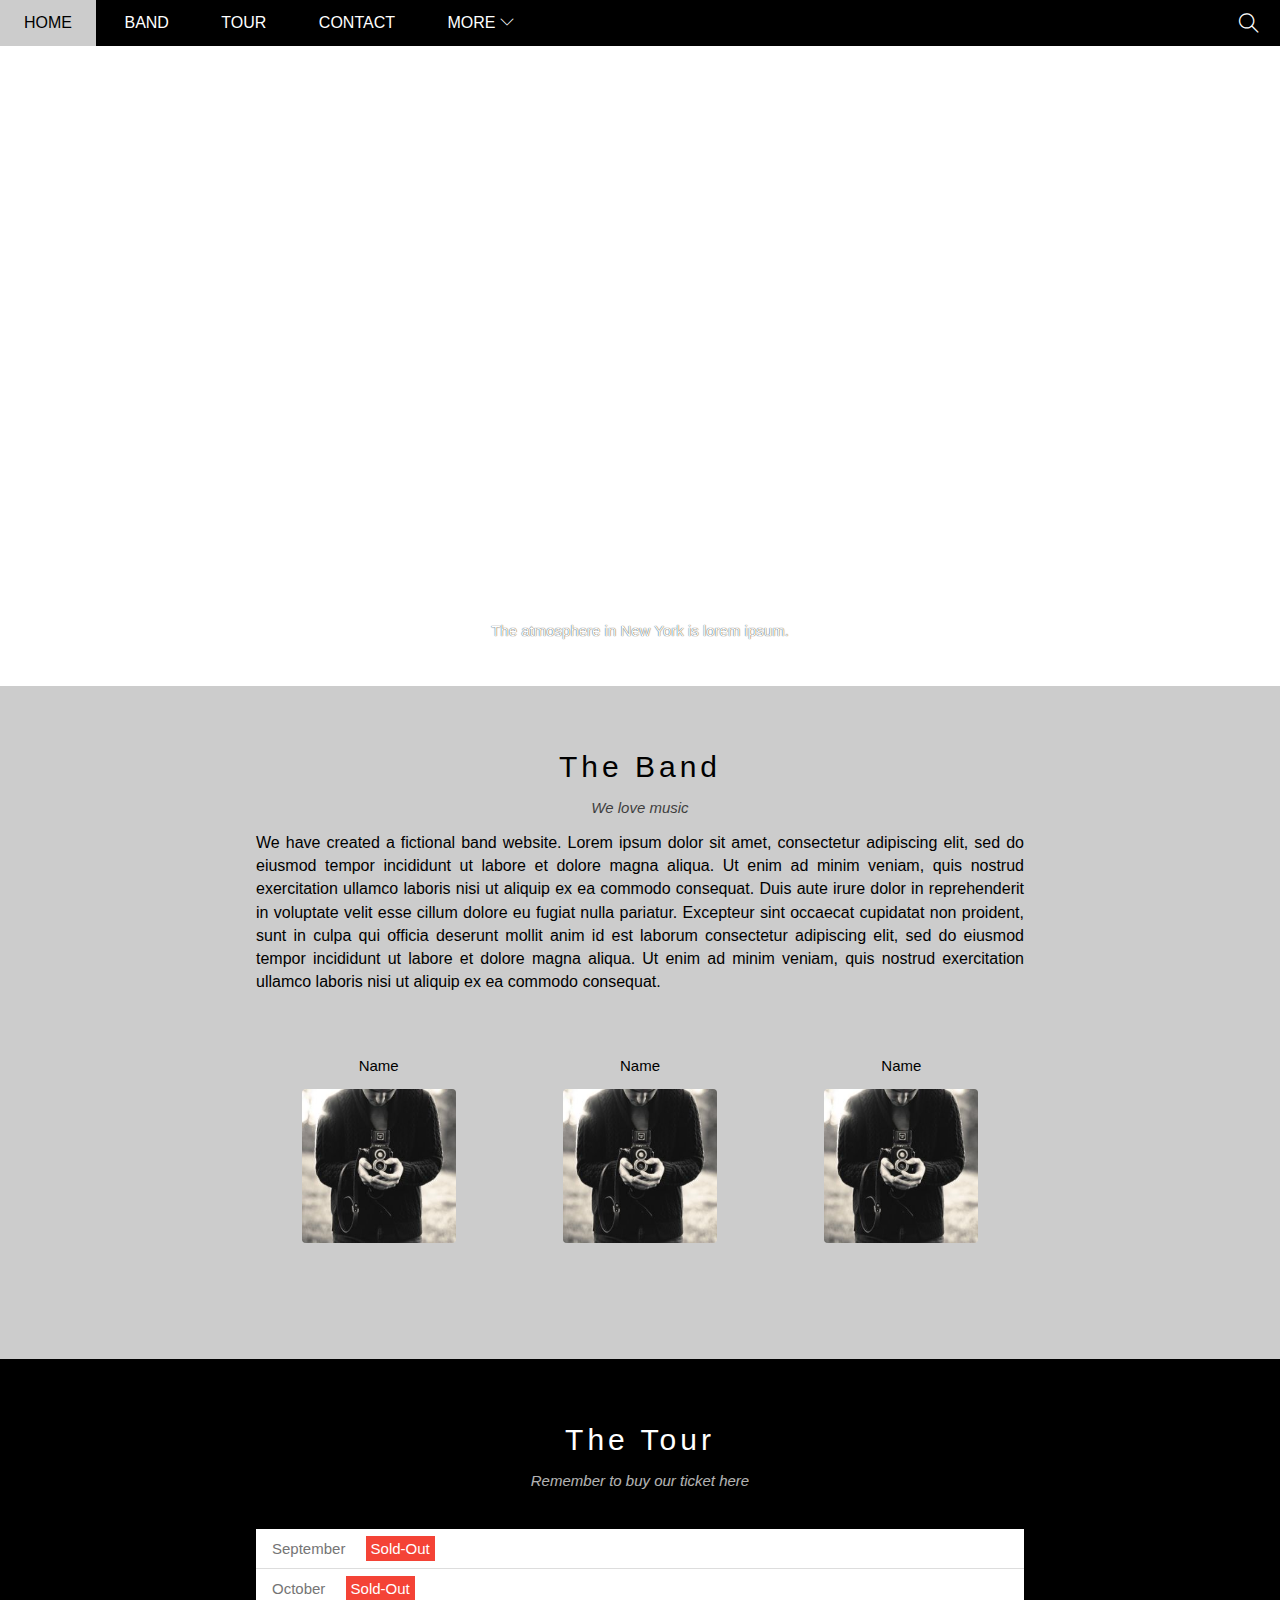
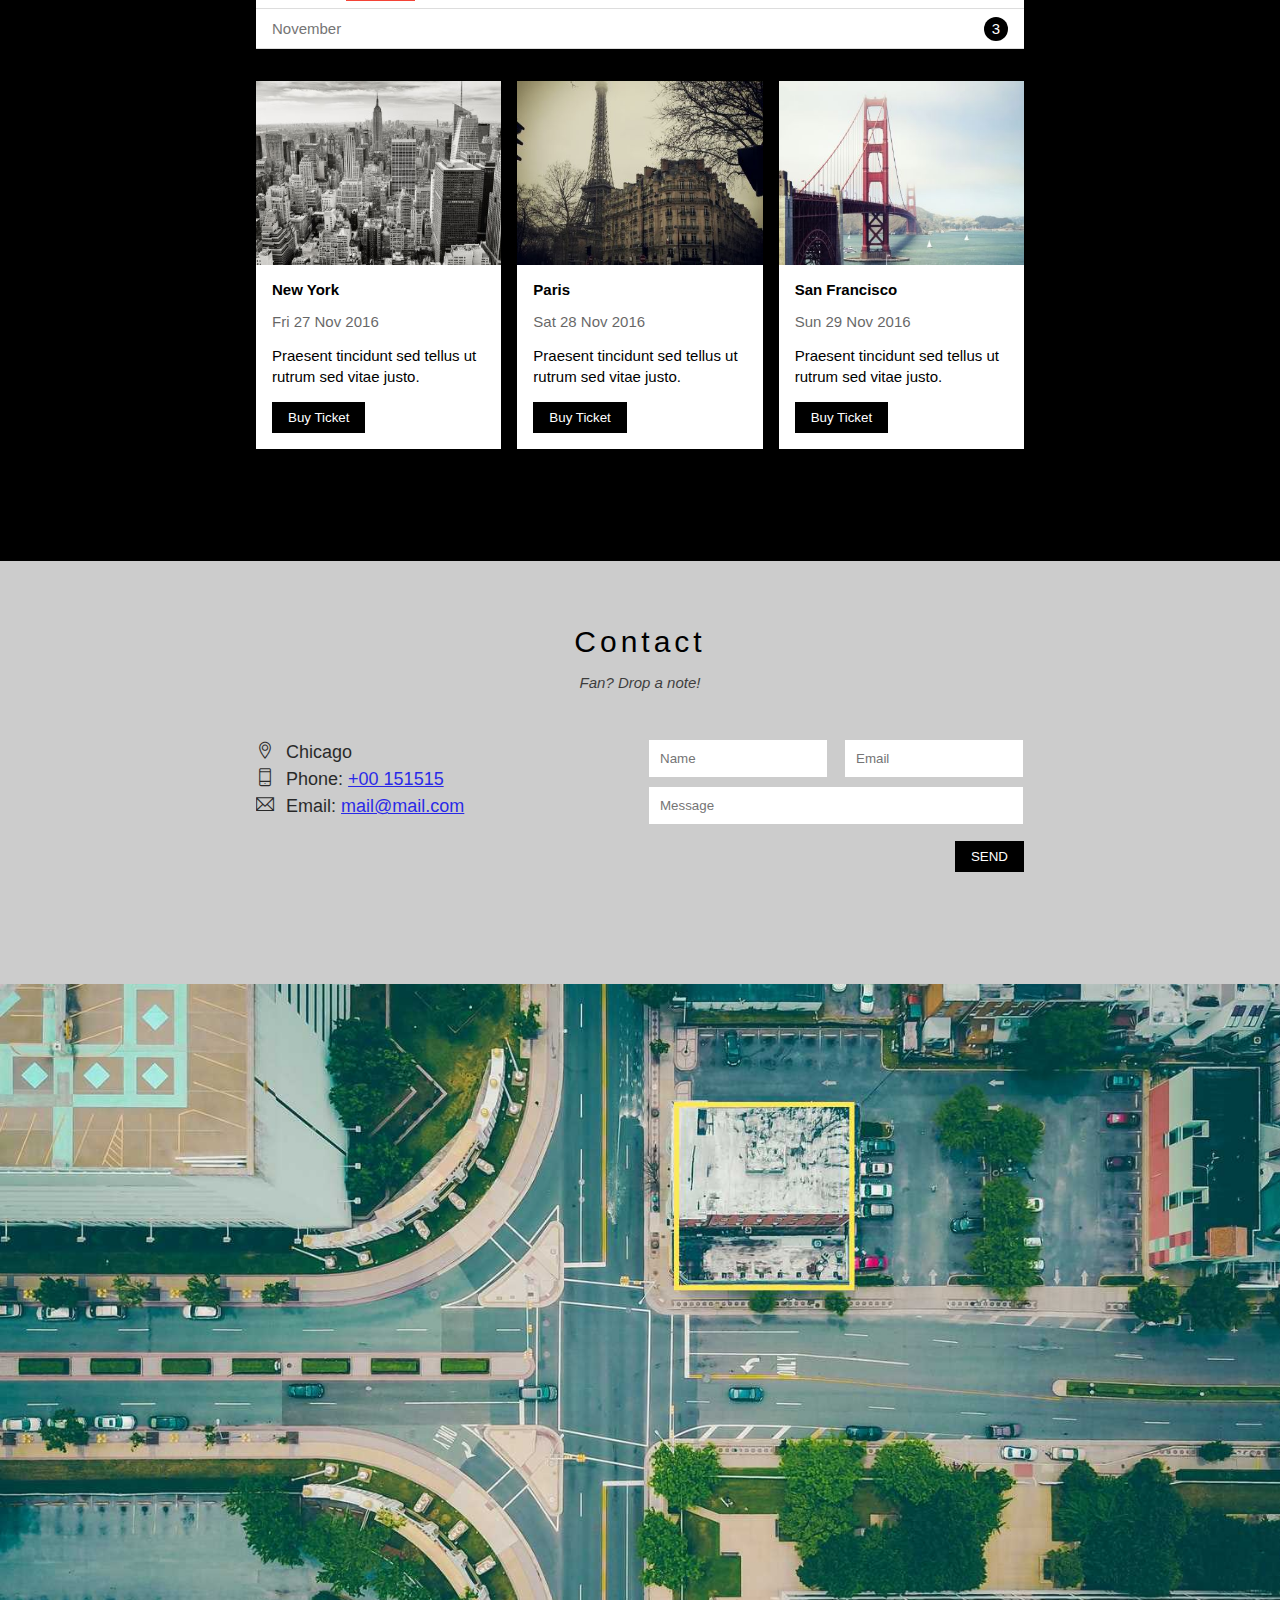
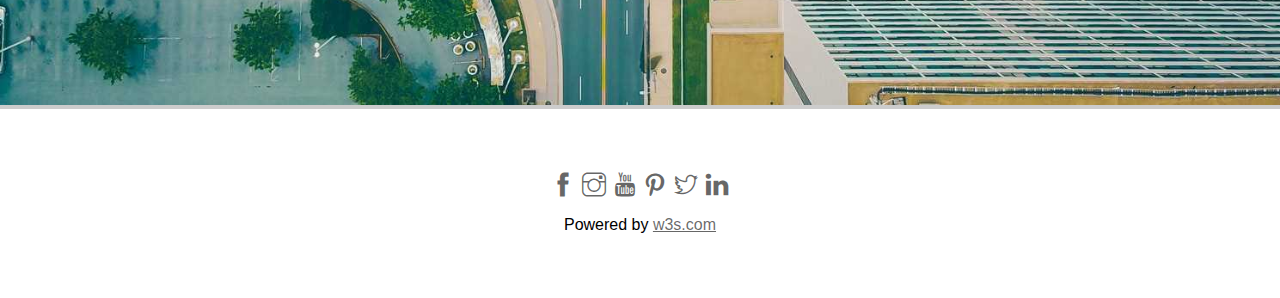
==== index.html @ e530d3eb "first commit" ====
<!DOCTYPE html>
<html lang="en">
<head>
    <meta charset="UTF-8">
    <meta http-equiv="X-UA-Compatible" content="IE=edge">
    <meta name="viewport" content="width=device-width, initial-scale=1.0">
    <title>W3_BAND</title>
    <link rel="icon" type="image/png" href="/assets/img/favicon.png"/>
    <link rel="stylesheet" href="./assets/css/style.css">
    <link rel="stylesheet" href="./assets/css/responsive.css">
    <link rel="stylesheet" href="./assets/font/themify-icons/themify-icons.css">
</head>
<body>
    <div id="main">
        <div id="header">
            <!-- Begin: nav -->
            <ul id="nav">
                <li><a href="#">Home</a></li>
                <li><a href="#band">Band</a></li>
                <li><a href="#tour">Tour</a></li>
                <li><a href="#contact">Contact</a></li>
                <li>
                    <a href="#">
                        More
                        <i class="nav-arrow-down ti-angle-down"></i>
                    </a>
                    <ul class="subnav">
                        <li><a href="#">Merchandise</a></li>
                        <li><a href="#">Extras</a></li>
                        <li><a href="#">Media</a></li>
                    </ul>
                </li>
            </ul>
            <!-- End: Nav -->

            <!-- Begin: Search Button -->
            <div class="search-btn">
                <i class="search-icon ti-search"></i>
            </div>
            <!-- End: Search Button -->

            <!-- Mobile Menu Button -->
            <div id="mobile-menu" class="mobile-menu-btn">
                <i class="menu-icon ti-menu"></i>
            </div>
            <!-- Mobile Menu Button End -->
        </div>
        
        <div id="slider">
            <div class="text-content">
                <h2 class="text-heading">
                    New York
                </h2>
                <div class="text-description">
                    The atmosphere in New York is lorem ipsum.
                </div>
            </div>
        </div>

        <div id="content">
            <!-- About section -->
            <div id="band" class="content-section">
                <h2 class="section-heading">The Band</h2>
                <p class="section-sub-heading">We love music</p>
                <p class="about-text">
                    We have created a fictional band website. Lorem ipsum dolor sit amet, consectetur adipiscing elit, sed do eiusmod tempor incididunt ut labore et dolore magna aliqua. Ut enim ad minim veniam, quis nostrud exercitation ullamco laboris nisi ut aliquip ex ea commodo consequat. Duis aute irure dolor in reprehenderit in voluptate velit esse cillum dolore eu fugiat nulla pariatur. Excepteur sint occaecat cupidatat non proident, sunt in culpa qui officia deserunt mollit anim id est laborum consectetur adipiscing elit, sed do eiusmod tempor incididunt ut labore et dolore magna aliqua. Ut enim ad minim veniam, quis nostrud exercitation ullamco laboris nisi ut aliquip ex ea commodo consequat.
                </p>
                <div class="row member-list">
                    <!-- Mem 1 -->
                    <div class="col col-third s-col-full mt-32 text-center">
                        <p class="member-name">Name</p>
                        <img src="/assets/img/band/member1.jpg" alt="Name" class="member-img">
                    </div>

                    <!-- Mem 2 -->
                    <div class="col col-third s-col-full mt-32 text-center">
                        <p class="member-name">Name</p>
                        <img src="/assets/img/band/member1.jpg" alt="Name" class="member-img">
                    </div>

                    <!-- Mem 3 -->
                    <div class="col col-third s-col-full mt-32 text-center">
                        <p class="member-name">Name</p>
                        <img src="/assets/img/band/member1.jpg" alt="Name" class="member-img">
                    </div>
                    <div class="clear"></div>
                </div>
            </div>
            <!-- End About Section -->

            <!-- Tour Section -->
            <div id="tour" class="tour-section">
                <div class="content-section">
                    <h2 class="section-heading text-white">The Tour</h2>
                    <p class="section-sub-heading text-white">Remember to buy our ticket here</p>
                    <ul class="ticket-list">
                        <li>September <span class="sold-out">Sold-Out</span></li>
                        <li>October <span class="sold-out">Sold-Out</span></li>
                        <li>November <span class="quantity">3</span></li>
                    </ul>

                    <!-- Places -->
                    <div class="row places-list">
                        <div class="col col-third s-col-full mt-16">
                            <img src="/assets/img/places/places1.jpg" alt="New York" class="place-img">
                            <div class="place-body">
                                <h3 class="place-heading">
                                    New York
                                </h3>
                                <p class="place-time">
                                    Fri 27 Nov 2016
                                </p>
                                <p class="place-desc">
                                    Praesent tincidunt sed tellus ut rutrum sed vitae justo.
                                </p>
                                <button class="btn s-full-width js-buy-ticket">Buy Ticket</button>
                            </div>
                        </div>
                        
                        <div class="col col-third s-col-full mt-16">
                            <img src="/assets/img/places/places2.jpg" alt="New York" class="place-img">
                            <div class="place-body">
                                <h3 class="place-heading">
                                    Paris
                                </h3>
                                <p class="place-time">
                                    Sat 28 Nov 2016
                                </p>
                                <p class="place-desc">
                                    Praesent tincidunt sed tellus ut rutrum sed vitae justo.
                                </p>
                                <button class="btn s-full-width js-buy-ticket">Buy Ticket</button>
                            </div>
                        </div>

                        <div class="col col-third s-col-full mt-16">
                            <img src="/assets/img/places/places3.jpg" alt="New York" class="place-img">
                            <div class="place-body">
                                <h3 class="place-heading">
                                    San Francisco
                                </h3>
                                <p class="place-time">
                                    Sun 29 Nov 2016
                                </p>
                                <p class="place-desc">
                                    Praesent tincidunt sed tellus ut rutrum sed vitae justo.
                                </p>
                                <button class="btn s-full-width js-buy-ticket">Buy Ticket</button>
                            </div>
                        </div>
                        <div class="clear"></div>
                    </div>
                    
                </div> 
            </div>
            <!-- End Tour Section -->
            
            <!-- Contact Section -->
            <div id="contact" class="content-section">
                <h2 class="section-heading">Contact</h2>
                <p class="section-sub-heading">Fan? Drop a note!</p>

                <div class="row contact-content">
                    <div class="col col-half s-col-full contact-info">
                        <p><i class="ti-location-pin"></i>Chicago</p>
                        <p><i class="ti-mobile"></i>Phone: <a href="tel:+00 151515">+00 151515</a></p>
                        <p><i class="ti-email"></i>Email: <a href="mailto:mail@mail.com">mail@mail.com</a></p>
                    </div>
                    <div class="col col-half s-col-full contact-form">
                        <form action="">
                            <div class="row">
                                <div class="col col-half s-col-full">
                                    <input type="text" name="" id="" placeholder="Name" required class="form-control">
                                </div>
                                <div class="col col-half s-col-full s-mt-8">
                                    <input type="email" name="" id="" placeholder="Email" required class="form-control">
                                </div>
                            </div>
                            
                            <div class="row mt-8">
                                <div class="col col-full">
                                    <input type="text" name="" id="" placeholder="Message" required class="form-control">
                                </div>
                            </div>
                            <input class="contact-submit-btn btn pull-right s-full-width mt-16" type="submit" value="SEND">
                        </form>
                    </div>
                </div>
            </div>
            <!-- End Contact Section -->

            <!-- Map Section -->
            <div class="map-section">
                <img src="/assets/img/map.jpg" alt="Map">
            </div>
            <!-- End Map Section -->
        </div>

        <div id="footer">
            <div class="socials-list">
                <a href="">
                    <i class="ti-facebook"></i>
                </a>
                <a href="">
                    <i class="ti-instagram"></i>
                </a>
                <a href="">
                    <i class="ti-youtube"></i>
                </a>
                <a href="">
                    <i class="ti-pinterest"></i>
                </a>
                <a href="">
                    <i class="ti-twitter"></i>
                </a>
                <a href="">
                    <i class="ti-linkedin"></i>
                </a>
            </div>

            <p class="copy-right">
                Powered by
                <a href="">w3s.com</a>
            </p>
        </div>  
    </div>

    <div class="modal js-modal">
        <div class="modal-container js-modal-container">
            <div class="modal-close js-modal-close">
                <i class="ti-close"></i>
            </div>

            <header class="modal-header">
                <i class="modal-heading-icon ti-bag"></i>
                Tickets
            </header>

            <div class="modal-body">
                <label for="ticket-quantity" class="modal-label">
                    <i class="ti-shopping-cart"></i>
                    Tickets, $15 per person
                </label>
                <input id="ticket-quantity" type="text" class="modal-input" placeholder="How many?">

                <label for="ticket-email" class="modal-label">
                    <i class="ti-user"></i>
                    Send to
                </label>
                <input id="ticket-email" type="email" class="modal-input" placeholder="Enter Email">

                <button id="buy-ticket">
                    Pay 
                    <i class="ti-check"></i>
                </button>
            </div>
            
            <footer class="modal-footer">
                <p class="modal-help">Need <a href="">help?</a></p>
            </footer>
        </div>
    </div>

    <!-- Open and Close modal JS -->
    <script>
        const buyBtns = document.querySelectorAll('.js-buy-ticket')
        const modal = document.querySelector('.js-modal')
        const modalContainer = document.querySelector('.js-modal-container')
        const modalClose = document.querySelector('.js-modal-close')

        //Hàm hiển thị form modal mua vé (add thêm class open)
        function showBuyTickets(){
            modal.classList.add('open')
        }


        //Hàm ẩn form modal mua vé (remove class open)
        function HideBuyTickets(){
            modal.classList.remove('open')
        }

        for (const buyBtn of buyBtns) {
            buyBtn.addEventListener('click',showBuyTickets)
        }

        modalClose.addEventListener('click',HideBuyTickets)

        modal.addEventListener('click',HideBuyTickets)

        modalContainer.addEventListener('click',function(event) {
            event.stopPropagation()
        })
    </script>

    <!-- Mobile: open menu -->
    <script>
        var header = document.getElementById('header');
        var mobileMenu = document.getElementById('mobile-menu');
        
        var headerHeight = header.clientHeight;


        //Đóng mở mobile menu
        mobileMenu.onclick = function () {
            var isClosed = header.clientHeight === headerHeight;
            if (isClosed) {
                header.style.height = 'auto';
            } else {
                header.style.height = null;
            }

        }

        //Tự động đóng khi chọn 1 item trên menu
        var menuItems = document.querySelectorAll('#nav li a[href*="#"]');
        for (var i = 0; i < menuItems.length ; i++) {
            var menuItem = menuItems[i];
            
            
            menuItem.onclick = function(event) {
                var isParentMenu = (this.nextElementSibling && 
                                   this.nextElementSibling.classList.contains('subnav'));
                if (isParentMenu) {
                    event.preventDefault();
                } else {
                    header.style.height = null;
                }
            }
        }
    </script>
</body>
</html>
---- assets/css/style.css ----
/* Reset CSS */
* {
    padding: 0;
    margin: 0;
    box-sizing: border-box;
}

html {
    font-family: Helvetica, Arial, sans-serif;
    scroll-behavior: smooth;
}

/* 
Các câu hỏi cần đặt khi làm việc với một đối tượng
1. Vị trí
2. Kích thước
3. Màu sắc
4. Kiểu dáng (kiểu chữ, hình dáng (tròn, vuông),...)
*/

/* 
Quy trình làm việc
1. Từ ngoài vào trong
2. Từ trên xuống dưới
3. Tổng quan đến chi tiết
*/

/* Common */
.clear {
    clear: both;
}

.text-white {
    color: #fff !important;
}

.text-center {
    text-align: center !important;
}

.mt-8 {
    margin-top: 8px !important;
}

.mt-16 {
    margin-top: 16px !important;
}

.mt-32 {
    margin-top: 32px !important;
}

.row {
    margin-left: -8px;
    margin-right: -8px;
}

.row::after {
    content: "";
    display: block;
    clear: both;
}

.col {
    float: left;
    padding-left: 8px;
    padding-right: 8px;
}

.col-full {
    width: 100%;
}

.col-half {
    width: 50%;
}

.col-third {
    width: 33.33333%;
}

.btn {
    color: #fff;
    text-decoration: none;
    padding: 8px 16px;
    background-color: #000;
    display: inline-block;
    border: none;
    text-align: center;
    appearance: none;
    -webkit-appearance: none;
}

.btn:hover {
    cursor: pointer;
    background-color: #ccc;
    color: #000;
}


.pull-right {
    float: right !important;
}

/* Main */
#main {
/* 
Vị trí: cả trang web
Kích thước: cả trang web
Màu sắc: trắng
Kiểu dáng: Không
*/
}

#header {
    height: 46px;
    background-color: #000;
    position: fixed;
    top: 0;
    left: 0;
    right: 0;
    z-index: 1;
}

#nav {
    display: inline-block;
}

#nav, .subnav {
    list-style-type: none;
}

#nav > li {
    display: inline-block;
    position: relative;
}

#nav > li > a {
    color: white;
    text-transform: uppercase;
}

#nav .subnav {
    display: none;
    position: absolute;

    top: 100%;
    left: 0;
    background-color: #fff;
    box-shadow: 0 0 10px rgba(0,0,0,0.3);
    min-width: 160px;
}

#nav li a {
    text-decoration: none;
    line-height: 46px;
    padding: 0 24px;
    display: block;
}

#nav > li:hover > a ,
#nav .subnav li:hover{
    color: #000;
    background-color: #ccc;
}

#nav li:hover .subnav {
    display: block;
}

#nav .subnav a {
    color: black;
    padding: 0 12px;
    line-height: 38px;
}

#nav .nav-arrow-down {
    font-size: 14px;
}

#header .search-btn,
#header .mobile-menu-btn {
    float: right;
    padding: 0 21px;   
}

#header .mobile-menu-btn {
    position: absolute;
    top: 0;
    right: 0;
    display: none;
}

#header .menu-icon,
#header .search-icon {
    font-size: 20px;
    color: #fff;
    line-height: 46px;
}

#header .search-btn:hover {
    cursor: pointer;
    background-color: #f44336;
}

#header .mobile-menu-btn:hover {
    background-color: #ccc;
}

#header .mobile-menu-btn:hover .menu-icon {
    color: #000;
}

#slider {
    /* min-height: 500px;
    background-color: #333; */
    margin-top: 46px;
    padding-top: 50%;
    background: url("../assets/img/slider1.jpg") top center / cover no-repeat;
    position: relative;
}

#slider .text-content{
    position: absolute;
    bottom: 47px;
    color: white;
    width: 100%;
    text-align: center;
}

#slider .text-heading{
    font-weight: 500;
    font-size: 24px;
    margin-bottom: 25px;
}

#slider .text-description{
    font-size: 15px;
    text-shadow: 0 0 1px #000;
}


#content {
    background-color: #ccc;   
}

#content .content-section {
    width: 800px;
    max-width: 100%;
    margin-left: auto;
    margin-right: auto;
    padding: 64px 0 112px;
    padding-left: 16px;
    padding-right: 16px;
}

#content .section-heading {
    font-size: 30px;
    text-align: center;
    font-weight: 500;
    letter-spacing: 4px;
}

#content .section-sub-heading {
    font-size: 15px;
    text-align: center;
    margin: 15px 0;
    font-style: italic;
    opacity: 0.7;
}

#content .about-text {
    text-align: justify;
    line-height: 1.45;
}

#content .member-list {
    margin-top: 32px;
}

#content .member-name {
    font-size: 15px;
}

#content .member-img {
    margin-top: 15px;
    width: 154px;
    border-radius: 4px;
}

/* Tour Section */
.tour-section {
    background-color: black;
}

.ticket-list {
    background-color: #fff;
    margin-top: 40px;
}

.ticket-list li {
    color: #757575;
    font-size: 15px;
    padding: 11px 16px;
    border-bottom: 1px solid #ddd;
    list-style-type: none;
}

.ticket-list .sold-out {
    background-color: #f44336;
    color: #fff;
    padding: 4px 5px;
    margin-left: 16px;
}

.ticket-list .quantity {
    float: right;
    width: 24px;
    height: 24px;
    background-color: #000;
    color: #fff;
    border-radius: 50%;
    text-align: center;
    line-height: 24px;
    margin-top: -3px;
}

/* Places */
.places-list {
    margin-top: 16px;
}

.place-item {
    width: 33.33333%;
}

.place-img {
    width: 100%;
    display: block;
}

.place-img:hover {
    opacity: 0.6;
}

.place-body {
    background-color: #fff;
    padding: 16px;
    font-size: 15px;
}

.place-heading {
    font-size: 15px;
    font-weight: 600;
}

.place-time {
    margin: 15px 0;
    opacity: 0.6;
}

.place-desc {
    line-height: 1.4;
    margin-bottom: 15px;
}

/* Modal */
.modal {
    position: fixed;
    top: 0;
    right: 0;
    left: 0;
    bottom: 0;
    background-color: rgba(0,0,0,0.4);
    display: none;
    align-items: center;
    justify-content: center;
}

.modal.open {
    display: flex;
}

.modal-container {
    background-color: #fff;
    width: 900px;
    min-height: 200px;
    position: relative;
    max-width: calc(100%-32px);
    animation: modalFadeIn ease 0.5s;
}

.modal-header {
    background-color: #009688;
    display: flex;
    align-items: center;
    justify-content: center;
    height: 130px;
    font-size: 30px;
    color: #fff;
}
/* Footer Section */
.modal-heading-icon {
    margin-right: 16px;
}

.modal-close {
    position: absolute;
    right: 0;
    top: 0;
    color: white;
    padding: 16px;
    cursor: pointer;
    opacity: 0.9;
}

.modal-close:hover {
    background-color: red;
}

.modal-body {
    padding: 16px;
}

.modal-label {
    display: block;
    font-size: 15px;
    margin-bottom: 12px;
}

.modal-input {
    padding: 8px;
    border: 1px solid #ccc;
    width: 100%;
    font-size: 15px;
    margin-bottom: 24px;
}

#buy-ticket {
    width: 100%;
    height: 48px;
    border: none;
    color: #fff;
    background-color: #009688;
    padding: 18px;
    cursor: pointer;
}

#buy-ticket:hover {
    opacity: 0.9;
}

.modal-footer {
    padding: 16px;
    text-align: right;
}

.modal-footer a {
    color: #2196F3;
}


/* Contact Form */
.contact-content {
    margin-top: 48px;
}

.contact-info {
    font-size: 18px;
    line-height: 1.5;
    opacity: 0.8;
}

.contact-info:hover {
    opacity: 1;
}

.contact-info i[class*="ti-"] {
    width: 30px;
    display: inline-block;
}

.contact-form {
    font-size: 15px;
}

.contact-form .form-control {
    padding: 11px;
    border: 1px solid #ccc;
    width: 100%;   
}


.map-section img {
    width: 100%;
}



#footer {
    padding: 64px 16px;
    text-align: center;
    position: relative;
}

#footer .socials-list {
    font-size: 24px;
}

#footer .socials-list a {
    color: rgba(0, 0, 0, 0.6);
    text-decoration: none;
}

#footer .socials-list a:hover {
    opacity: 0.6;
}

#footer .copy-right {
    margin-top: 15px;
}

#footer .copy-right a {
    color: rgba(0, 0, 0, 0.6);
}

@keyframes modalFadeIn {
    from {
        opacity: 0;
        transform: translateY(-140px);
    }
    to {
        opacity: 1;
        transform: translateY(0);
    }
}
---- assets/css/responsive.css ----
/* PC */
@media (min-width: 1024px) {

}
/* ------------------------------END PC--------------------------------- */

/* Tablet & Mobile */
@media (max-width: 1023px) {
    .btn {
        padding: 16px;
    }

    .contact-form .form-control {
        padding: 15px;
        font-size: 16px;
    }

    #footer .socials-list {
        font-size: 48px;
    }

    #footer .socials-list a {
        margin: 0 8px;
    }

    #footer .copy-right {
        padding: 12px 0;
        display: inline-block;
    }

    
    .contact-info {
        line-height: 2;
    }

    .contact-submit-btn {
        font-size: 17px;
    }

}

/* Tablet */
@media (min-width: 740px) and (max-width: 1023px) {
    .contact-info {
        line-height: 2;
    }
}
/* ------------------------------END TABLET--------------------------------- */


/* Mobile */
@media (max-width: 739px) {
    
    .s-text-center {
        text-align: center;
    }

    .s-full-width {
        width: 100% !important;
    }

    .s-col-full {
        width: 100% !important;
    }

    .s-mt-8 {
        margin-top: 8px;
    }

    #nav {
        display: block;
    }
    
    #nav .subnav {
        position: initial;
        background-color: #333;
        padding: 5px 41px;
    }

    #nav .subnav a {
        color: #fff;
    }

    #nav > li {
        display: block;
    }

    #nav li a {
        padding: 1px 24px;
    }

    #nav > li:first-child {
        display: inline-block;
    }
    
    #header {
        overflow: hidden;
    }

    #header .search-btn {
        display: none;
    }

    #header .mobile-menu-btn {
        display: block;
    }

    #content .member-item {
        margin-top: 30px;
        width: 100%;
    }

    #content .member-img {
        width: 60%;
    }

    .contact-form {
        margin-top: 32px;
    }
    

}
/* ------------------------------END MOBILE--------------------------------- */
---- assets/font/themify-icons/themify-icons.css ----
@font-face {
	font-family: 'themify';
	src:url('fonts/themify.eot?-fvbane');
	src:url('fonts/themify.eot?#iefix-fvbane') format('embedded-opentype'),
		url('fonts/themify.woff?-fvbane') format('woff'),
		url('fonts/themify.ttf?-fvbane') format('truetype'),
		url('fonts/themify.svg?-fvbane#themify') format('svg');
	font-weight: normal;
	font-style: normal;
}

[class^="ti-"], [class*=" ti-"] {
	font-family: 'themify';
	speak: none;
	font-style: normal;
	font-weight: normal;
	font-variant: normal;
	text-transform: none;
	line-height: 1;

	/* Better Font Rendering =========== */
	-webkit-font-smoothing: antialiased;
	-moz-osx-font-smoothing: grayscale;
}

.ti-wand:before {
	content: "\e600";
}
.ti-volume:before {
	content: "\e601";
}
.ti-user:before {
	content: "\e602";
}
.ti-unlock:before {
	content: "\e603";
}
.ti-unlink:before {
	content: "\e604";
}
.ti-trash:before {
	content: "\e605";
}
.ti-thought:before {
	content: "\e606";
}
.ti-target:before {
	content: "\e607";
}
.ti-tag:before {
	content: "\e608";
}
.ti-tablet:before {
	content: "\e609";
}
.ti-star:before {
	content: "\e60a";
}
.ti-spray:before {
	content: "\e60b";
}
.ti-signal:before {
	content: "\e60c";
}
.ti-shopping-cart:before {
	content: "\e60d";
}
.ti-shopping-cart-full:before {
	content: "\e60e";
}
.ti-settings:before {
	content: "\e60f";
}
.ti-search:before {
	content: "\e610";
}
.ti-zoom-in:before {
	content: "\e611";
}
.ti-zoom-out:before {
	content: "\e612";
}
.ti-cut:before {
	content: "\e613";
}
.ti-ruler:before {
	content: "\e614";
}
.ti-ruler-pencil:before {
	content: "\e615";
}
.ti-ruler-alt:before {
	content: "\e616";
}
.ti-bookmark:before {
	content: "\e617";
}
.ti-bookmark-alt:before {
	content: "\e618";
}
.ti-reload:before {
	content: "\e619";
}
.ti-plus:before {
	content: "\e61a";
}
.ti-pin:before {
	content: "\e61b";
}
.ti-pencil:before {
	content: "\e61c";
}
.ti-pencil-alt:before {
	content: "\e61d";
}
.ti-paint-roller:before {
	content: "\e61e";
}
.ti-paint-bucket:before {
	content: "\e61f";
}
.ti-na:before {
	content: "\e620";
}
.ti-mobile:before {
	content: "\e621";
}
.ti-minus:before {
	content: "\e622";
}
.ti-medall:before {
	content: "\e623";
}
.ti-medall-alt:before {
	content: "\e624";
}
.ti-marker:before {
	content: "\e625";
}
.ti-marker-alt:before {
	content: "\e626";
}
.ti-arrow-up:before {
	content: "\e627";
}
.ti-arrow-right:before {
	content: "\e628";
}
.ti-arrow-left:before {
	content: "\e629";
}
.ti-arrow-down:before {
	content: "\e62a";
}
.ti-lock:before {
	content: "\e62b";
}
.ti-location-arrow:before {
	content: "\e62c";
}
.ti-link:before {
	content: "\e62d";
}
.ti-layout:before {
	content: "\e62e";
}
.ti-layers:before {
	content: "\e62f";
}
.ti-layers-alt:before {
	content: "\e630";
}
.ti-key:before {
	content: "\e631";
}
.ti-import:before {
	content: "\e632";
}
.ti-image:before {
	content: "\e633";
}
.ti-heart:before {
	content: "\e634";
}
.ti-heart-broken:before {
	content: "\e635";
}
.ti-hand-stop:before {
	content: "\e636";
}
.ti-hand-open:before {
	content: "\e637";
}
.ti-hand-drag:before {
	content: "\e638";
}
.ti-folder:before {
	content: "\e639";
}
.ti-flag:before {
	content: "\e63a";
}
.ti-flag-alt:before {
	content: "\e63b";
}
.ti-flag-alt-2:before {
	content: "\e63c";
}
.ti-eye:before {
	content: "\e63d";
}
.ti-export:before {
	content: "\e63e";
}
.ti-exchange-vertical:before {
	content: "\e63f";
}
.ti-desktop:before {
	content: "\e640";
}
.ti-cup:before {
	content: "\e641";
}
.ti-crown:before {
	content: "\e642";
}
.ti-comments:before {
	content: "\e643";
}
.ti-comment:before {
	content: "\e644";
}
.ti-comment-alt:before {
	content: "\e645";
}
.ti-close:before {
	content: "\e646";
}
.ti-clip:before {
	content: "\e647";
}
.ti-angle-up:before {
	content: "\e648";
}
.ti-angle-right:before {
	content: "\e649";
}
.ti-angle-left:before {
	content: "\e64a";
}
.ti-angle-down:before {
	content: "\e64b";
}
.ti-check:before {
	content: "\e64c";
}
.ti-check-box:before {
	content: "\e64d";
}
.ti-camera:before {
	content: "\e64e";
}
.ti-announcement:before {
	content: "\e64f";
}
.ti-brush:before {
	content: "\e650";
}
.ti-briefcase:before {
	content: "\e651";
}
.ti-bolt:before {
	content: "\e652";
}
.ti-bolt-alt:before {
	content: "\e653";
}
.ti-blackboard:before {
	content: "\e654";
}
.ti-bag:before {
	content: "\e655";
}
.ti-move:before {
	content: "\e656";
}
.ti-arrows-vertical:before {
	content: "\e657";
}
.ti-arrows-horizontal:before {
	content: "\e658";
}
.ti-fullscreen:before {
	content: "\e659";
}
.ti-arrow-top-right:before {
	content: "\e65a";
}
.ti-arrow-top-left:before {
	content: "\e65b";
}
.ti-arrow-circle-up:before {
	content: "\e65c";
}
.ti-arrow-circle-right:before {
	content: "\e65d";
}
.ti-arrow-circle-left:before {
	content: "\e65e";
}
.ti-arrow-circle-down:before {
	content: "\e65f";
}
.ti-angle-double-up:before {
	content: "\e660";
}
.ti-angle-double-right:before {
	content: "\e661";
}
.ti-angle-double-left:before {
	content: "\e662";
}
.ti-angle-double-down:before {
	content: "\e663";
}
.ti-zip:before {
	content: "\e664";
}
.ti-world:before {
	content: "\e665";
}
.ti-wheelchair:before {
	content: "\e666";
}
.ti-view-list:before {
	content: "\e667";
}
.ti-view-list-alt:before {
	content: "\e668";
}
.ti-view-grid:before {
	content: "\e669";
}
.ti-uppercase:before {
	content: "\e66a";
}
.ti-upload:before {
	content: "\e66b";
}
.ti-underline:before {
	content: "\e66c";
}
.ti-truck:before {
	content: "\e66d";
}
.ti-timer:before {
	content: "\e66e";
}
.ti-ticket:before {
	content: "\e66f";
}
.ti-thumb-up:before {
	content: "\e670";
}
.ti-thumb-down:before {
	content: "\e671";
}
.ti-text:before {
	content: "\e672";
}
.ti-stats-up:before {
	content: "\e673";
}
.ti-stats-down:before {
	content: "\e674";
}
.ti-split-v:before {
	content: "\e675";
}
.ti-split-h:before {
	content: "\e676";
}
.ti-smallcap:before {
	content: "\e677";
}
.ti-shine:before {
	content: "\e678";
}
.ti-shift-right:before {
	content: "\e679";
}
.ti-shift-left:before {
	content: "\e67a";
}
.ti-shield:before {
	content: "\e67b";
}
.ti-notepad:before {
	content: "\e67c";
}
.ti-server:before {
	content: "\e67d";
}
.ti-quote-right:before {
	content: "\e67e";
}
.ti-quote-left:before {
	content: "\e67f";
}
.ti-pulse:before {
	content: "\e680";
}
.ti-printer:before {
	content: "\e681";
}
.ti-power-off:before {
	content: "\e682";
}
.ti-plug:before {
	content: "\e683";
}
.ti-pie-chart:before {
	content: "\e684";
}
.ti-paragraph:before {
	content: "\e685";
}
.ti-panel:before {
	content: "\e686";
}
.ti-package:before {
	content: "\e687";
}
.ti-music:before {
	content: "\e688";
}
.ti-music-alt:before {
	content: "\e689";
}
.ti-mouse:before {
	content: "\e68a";
}
.ti-mouse-alt:before {
	content: "\e68b";
}
.ti-money:before {
	content: "\e68c";
}
.ti-microphone:before {
	content: "\e68d";
}
.ti-menu:before {
	content: "\e68e";
}
.ti-menu-alt:before {
	content: "\e68f";
}
.ti-map:before {
	content: "\e690";
}
.ti-map-alt:before {
	content: "\e691";
}
.ti-loop:before {
	content: "\e692";
}
.ti-location-pin:before {
	content: "\e693";
}
.ti-list:before {
	content: "\e694";
}
.ti-light-bulb:before {
	content: "\e695";
}
.ti-Italic:before {
	content: "\e696";
}
.ti-info:before {
	content: "\e697";
}
.ti-infinite:before {
	content: "\e698";
}
.ti-id-badge:before {
	content: "\e699";
}
.ti-hummer:before {
	content: "\e69a";
}
.ti-home:before {
	content: "\e69b";
}
.ti-help:before {
	content: "\e69c";
}
.ti-headphone:before {
	content: "\e69d";
}
.ti-harddrives:before {
	content: "\e69e";
}
.ti-harddrive:before {
	content: "\e69f";
}
.ti-gift:before {
	content: "\e6a0";
}
.ti-game:before {
	content: "\e6a1";
}
.ti-filter:before {
	content: "\e6a2";
}
.ti-files:before {
	content: "\e6a3";
}
.ti-file:before {
	content: "\e6a4";
}
.ti-eraser:before {
	content: "\e6a5";
}
.ti-envelope:before {
	content: "\e6a6";
}
.ti-download:before {
	content: "\e6a7";
}
.ti-direction:before {
	content: "\e6a8";
}
.ti-direction-alt:before {
	content: "\e6a9";
}
.ti-dashboard:before {
	content: "\e6aa";
}
.ti-control-stop:before {
	content: "\e6ab";
}
.ti-control-shuffle:before {
	content: "\e6ac";
}
.ti-control-play:before {
	content: "\e6ad";
}
.ti-control-pause:before {
	content: "\e6ae";
}
.ti-control-forward:before {
	content: "\e6af";
}
.ti-control-backward:before {
	content: "\e6b0";
}
.ti-cloud:before {
	content: "\e6b1";
}
.ti-cloud-up:before {
	content: "\e6b2";
}
.ti-cloud-down:before {
	content: "\e6b3";
}
.ti-clipboard:before {
	content: "\e6b4";
}
.ti-car:before {
	content: "\e6b5";
}
.ti-calendar:before {
	content: "\e6b6";
}
.ti-book:before {
	content: "\e6b7";
}
.ti-bell:before {
	content: "\e6b8";
}
.ti-basketball:before {
	content: "\e6b9";
}
.ti-bar-chart:before {
	content: "\e6ba";
}
.ti-bar-chart-alt:before {
	content: "\e6bb";
}
.ti-back-right:before {
	content: "\e6bc";
}
.ti-back-left:before {
	content: "\e6bd";
}
.ti-arrows-corner:before {
	content: "\e6be";
}
.ti-archive:before {
	content: "\e6bf";
}
.ti-anchor:before {
	content: "\e6c0";
}
.ti-align-right:before {
	content: "\e6c1";
}
.ti-align-left:before {
	content: "\e6c2";
}
.ti-align-justify:before {
	content: "\e6c3";
}
.ti-align-center:before {
	content: "\e6c4";
}
.ti-alert:before {
	content: "\e6c5";
}
.ti-alarm-clock:before {
	content: "\e6c6";
}
.ti-agenda:before {
	content: "\e6c7";
}
.ti-write:before {
	content: "\e6c8";
}
.ti-window:before {
	content: "\e6c9";
}
.ti-widgetized:before {
	content: "\e6ca";
}
.ti-widget:before {
	content: "\e6cb";
}
.ti-widget-alt:before {
	content: "\e6cc";
}
.ti-wallet:before {
	content: "\e6cd";
}
.ti-video-clapper:before {
	content: "\e6ce";
}
.ti-video-camera:before {
	content: "\e6cf";
}
.ti-vector:before {
	content: "\e6d0";
}
.ti-themify-logo:before {
	content: "\e6d1";
}
.ti-themify-favicon:before {
	content: "\e6d2";
}
.ti-themify-favicon-alt:before {
	content: "\e6d3";
}
.ti-support:before {
	content: "\e6d4";
}
.ti-stamp:before {
	content: "\e6d5";
}
.ti-split-v-alt:before {
	content: "\e6d6";
}
.ti-slice:before {
	content: "\e6d7";
}
.ti-shortcode:before {
	content: "\e6d8";
}
.ti-shift-right-alt:before {
	content: "\e6d9";
}
.ti-shift-left-alt:before {
	content: "\e6da";
}
.ti-ruler-alt-2:before {
	content: "\e6db";
}
.ti-receipt:before {
	content: "\e6dc";
}
.ti-pin2:before {
	content: "\e6dd";
}
.ti-pin-alt:before {
	content: "\e6de";
}
.ti-pencil-alt2:before {
	content: "\e6df";
}
.ti-palette:before {
	content: "\e6e0";
}
.ti-more:before {
	content: "\e6e1";
}
.ti-more-alt:before {
	content: "\e6e2";
}
.ti-microphone-alt:before {
	content: "\e6e3";
}
.ti-magnet:before {
	content: "\e6e4";
}
.ti-line-double:before {
	content: "\e6e5";
}
.ti-line-dotted:before {
	content: "\e6e6";
}
.ti-line-dashed:before {
	content: "\e6e7";
}
.ti-layout-width-full:before {
	content: "\e6e8";
}
.ti-layout-width-default:before {
	content: "\e6e9";
}
.ti-layout-width-default-alt:before {
	content: "\e6ea";
}
.ti-layout-tab:before {
	content: "\e6eb";
}
.ti-layout-tab-window:before {
	content: "\e6ec";
}
.ti-layout-tab-v:before {
	content: "\e6ed";
}
.ti-layout-tab-min:before {
	content: "\e6ee";
}
.ti-layout-slider:before {
	content: "\e6ef";
}
.ti-layout-slider-alt:before {
	content: "\e6f0";
}
.ti-layout-sidebar-right:before {
	content: "\e6f1";
}
.ti-layout-sidebar-none:before {
	content: "\e6f2";
}
.ti-layout-sidebar-left:before {
	content: "\e6f3";
}
.ti-layout-placeholder:before {
	content: "\e6f4";
}
.ti-layout-menu:before {
	content: "\e6f5";
}
.ti-layout-menu-v:before {
	content: "\e6f6";
}
.ti-layout-menu-separated:before {
	content: "\e6f7";
}
.ti-layout-menu-full:before {
	content: "\e6f8";
}
.ti-layout-media-right-alt:before {
	content: "\e6f9";
}
.ti-layout-media-right:before {
	content: "\e6fa";
}
.ti-layout-media-overlay:before {
	content: "\e6fb";
}
.ti-layout-media-overlay-alt:before {
	content: "\e6fc";
}
.ti-layout-media-overlay-alt-2:before {
	content: "\e6fd";
}
.ti-layout-media-left-alt:before {
	content: "\e6fe";
}
.ti-layout-media-left:before {
	content: "\e6ff";
}
.ti-layout-media-center-alt:before {
	content: "\e700";
}
.ti-layout-media-center:before {
	content: "\e701";
}
.ti-layout-list-thumb:before {
	content: "\e702";
}
.ti-layout-list-thumb-alt:before {
	content: "\e703";
}
.ti-layout-list-post:before {
	content: "\e704";
}
.ti-layout-list-large-image:before {
	content: "\e705";
}
.ti-layout-line-solid:before {
	content: "\e706";
}
.ti-layout-grid4:before {
	content: "\e707";
}
.ti-layout-grid3:before {
	content: "\e708";
}
.ti-layout-grid2:before {
	content: "\e709";
}
.ti-layout-grid2-thumb:before {
	content: "\e70a";
}
.ti-layout-cta-right:before {
	content: "\e70b";
}
.ti-layout-cta-left:before {
	content: "\e70c";
}
.ti-layout-cta-center:before {
	content: "\e70d";
}
.ti-layout-cta-btn-right:before {
	content: "\e70e";
}
.ti-layout-cta-btn-left:before {
	content: "\e70f";
}
.ti-layout-column4:before {
	content: "\e710";
}
.ti-layout-column3:before {
	content: "\e711";
}
.ti-layout-column2:before {
	content: "\e712";
}
.ti-layout-accordion-separated:before {
	content: "\e713";
}
.ti-layout-accordion-merged:before {
	content: "\e714";
}
.ti-layout-accordion-list:before {
	content: "\e715";
}
.ti-ink-pen:before {
	content: "\e716";
}
.ti-info-alt:before {
	content: "\e717";
}
.ti-help-alt:before {
	content: "\e718";
}
.ti-headphone-alt:before {
	content: "\e719";
}
.ti-hand-point-up:before {
	content: "\e71a";
}
.ti-hand-point-right:before {
	content: "\e71b";
}
.ti-hand-point-left:before {
	content: "\e71c";
}
.ti-hand-point-down:before {
	content: "\e71d";
}
.ti-gallery:before {
	content: "\e71e";
}
.ti-face-smile:before {
	content: "\e71f";
}
.ti-face-sad:before {
	content: "\e720";
}
.ti-credit-card:before {
	content: "\e721";
}
.ti-control-skip-forward:before {
	content: "\e722";
}
.ti-control-skip-backward:before {
	content: "\e723";
}
.ti-control-record:before {
	content: "\e724";
}
.ti-control-eject:before {
	content: "\e725";
}
.ti-comments-smiley:before {
	content: "\e726";
}
.ti-brush-alt:before {
	content: "\e727";
}
.ti-youtube:before {
	content: "\e728";
}
.ti-vimeo:before {
	content: "\e729";
}
.ti-twitter:before {
	content: "\e72a";
}
.ti-time:before {
	content: "\e72b";
}
.ti-tumblr:before {
	content: "\e72c";
}
.ti-skype:before {
	content: "\e72d";
}
.ti-share:before {
	content: "\e72e";
}
.ti-share-alt:before {
	content: "\e72f";
}
.ti-rocket:before {
	content: "\e730";
}
.ti-pinterest:before {
	content: "\e731";
}
.ti-new-window:before {
	content: "\e732";
}
.ti-microsoft:before {
	content: "\e733";
}
.ti-list-ol:before {
	content: "\e734";
}
.ti-linkedin:before {
	content: "\e735";
}
.ti-layout-sidebar-2:before {
	content: "\e736";
}
.ti-layout-grid4-alt:before {
	content: "\e737";
}
.ti-layout-grid3-alt:before {
	content: "\e738";
}
.ti-layout-grid2-alt:before {
	content: "\e739";
}
.ti-layout-column4-alt:before {
	content: "\e73a";
}
.ti-layout-column3-alt:before {
	content: "\e73b";
}
.ti-layout-column2-alt:before {
	content: "\e73c";
}
.ti-instagram:before {
	content: "\e73d";
}
.ti-google:before {
	content: "\e73e";
}
.ti-github:before {
	content: "\e73f";
}
.ti-flickr:before {
	content: "\e740";
}
.ti-facebook:before {
	content: "\e741";
}
.ti-dropbox:before {
	content: "\e742";
}
.ti-dribbble:before {
	content: "\e743";
}
.ti-apple:before {
	content: "\e744";
}
.ti-android:before {
	content: "\e745";
}
.ti-save:before {
	content: "\e746";
}
.ti-save-alt:before {
	content: "\e747";
}
.ti-yahoo:before {
	content: "\e748";
}
.ti-wordpress:before {
	content: "\e749";
}
.ti-vimeo-alt:before {
	content: "\e74a";
}
.ti-twitter-alt:before {
	content: "\e74b";
}
.ti-tumblr-alt:before {
	content: "\e74c";
}
.ti-trello:before {
	content: "\e74d";
}
.ti-stack-overflow:before {
	content: "\e74e";
}
.ti-soundcloud:before {
	content: "\e74f";
}
.ti-sharethis:before {
	content: "\e750";
}
.ti-sharethis-alt:before {
	content: "\e751";
}
.ti-reddit:before {
	content: "\e752";
}
.ti-pinterest-alt:before {
	content: "\e753";
}
.ti-microsoft-alt:before {
	content: "\e754";
}
.ti-linux:before {
	content: "\e755";
}
.ti-jsfiddle:before {
	content: "\e756";
}
.ti-joomla:before {
	content: "\e757";
}
.ti-html5:before {
	content: "\e758";
}
.ti-flickr-alt:before {
	content: "\e759";
}
.ti-email:before {
	content: "\e75a";
}
.ti-drupal:before {
	content: "\e75b";
}
.ti-dropbox-alt:before {
	content: "\e75c";
}
.ti-css3:before {
	content: "\e75d";
}
.ti-rss:before {
	content: "\e75e";
}
.ti-rss-alt:before {
	content: "\e75f";
}
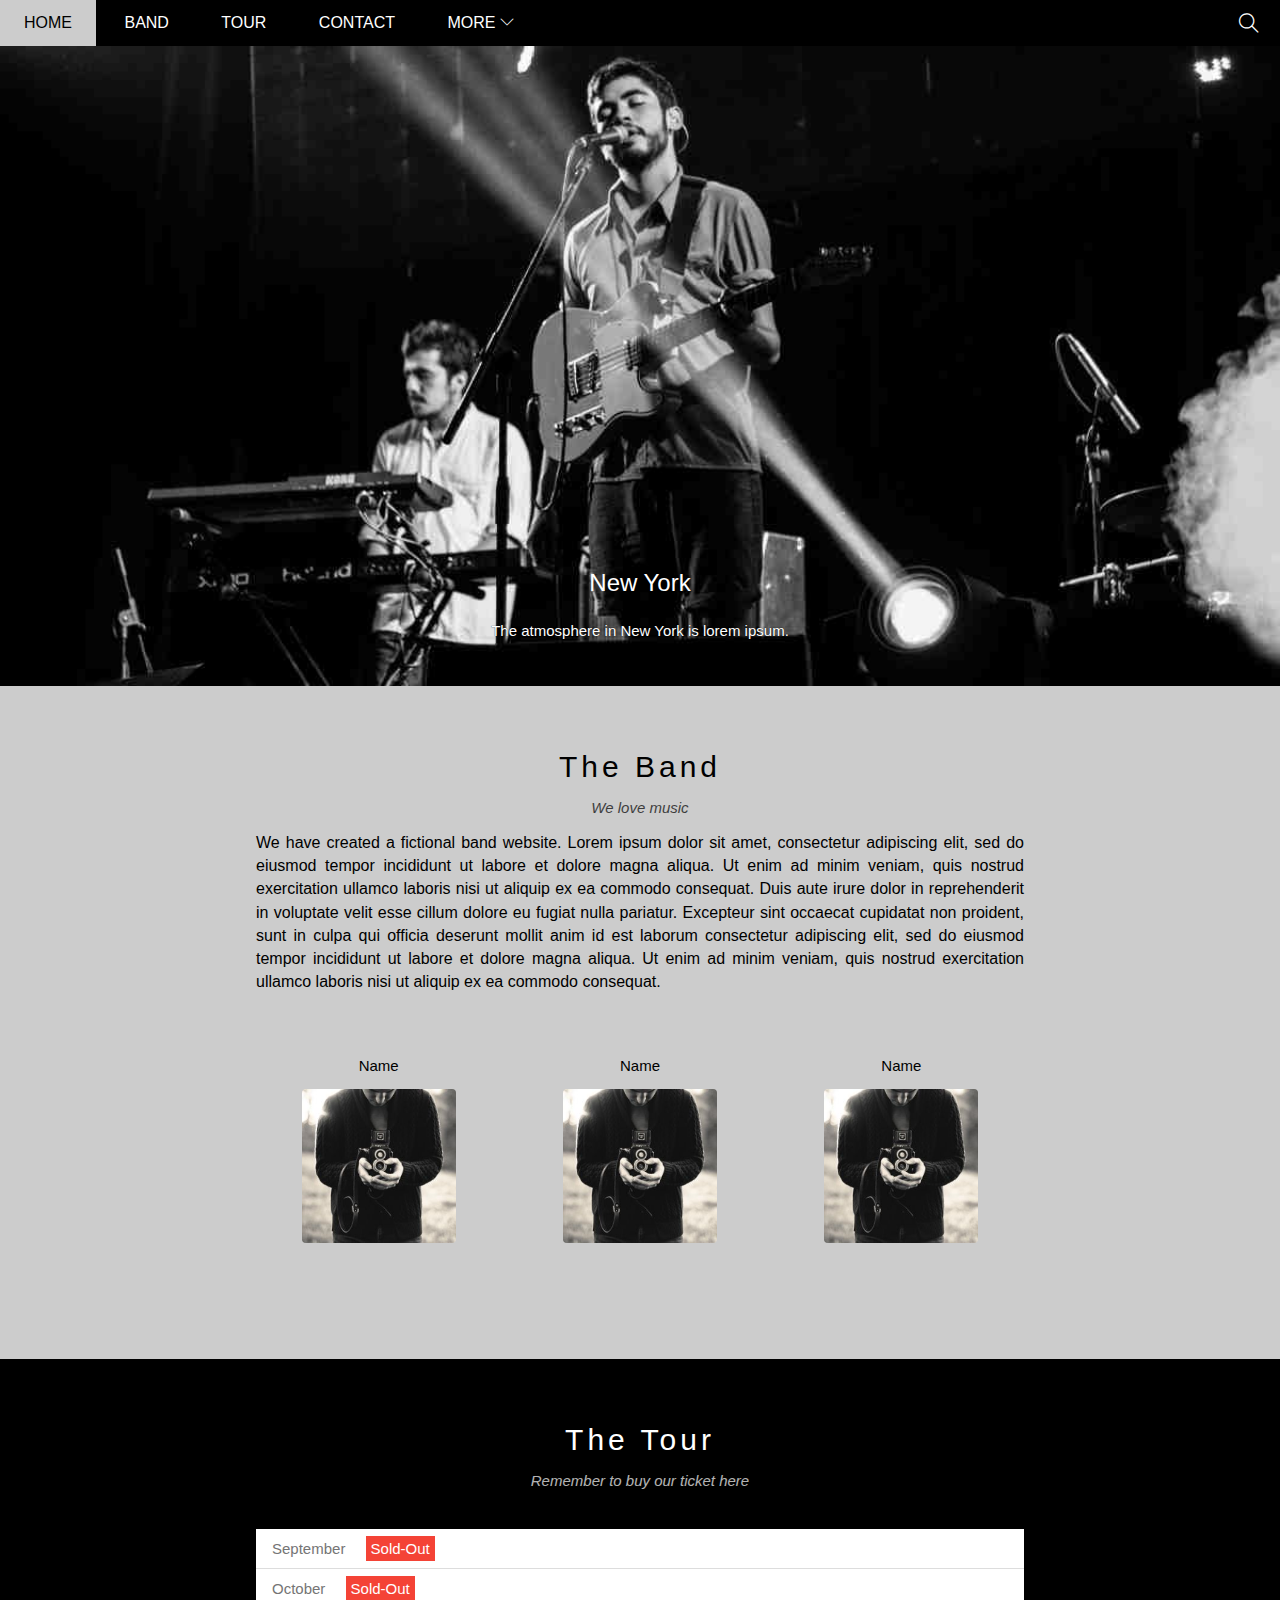
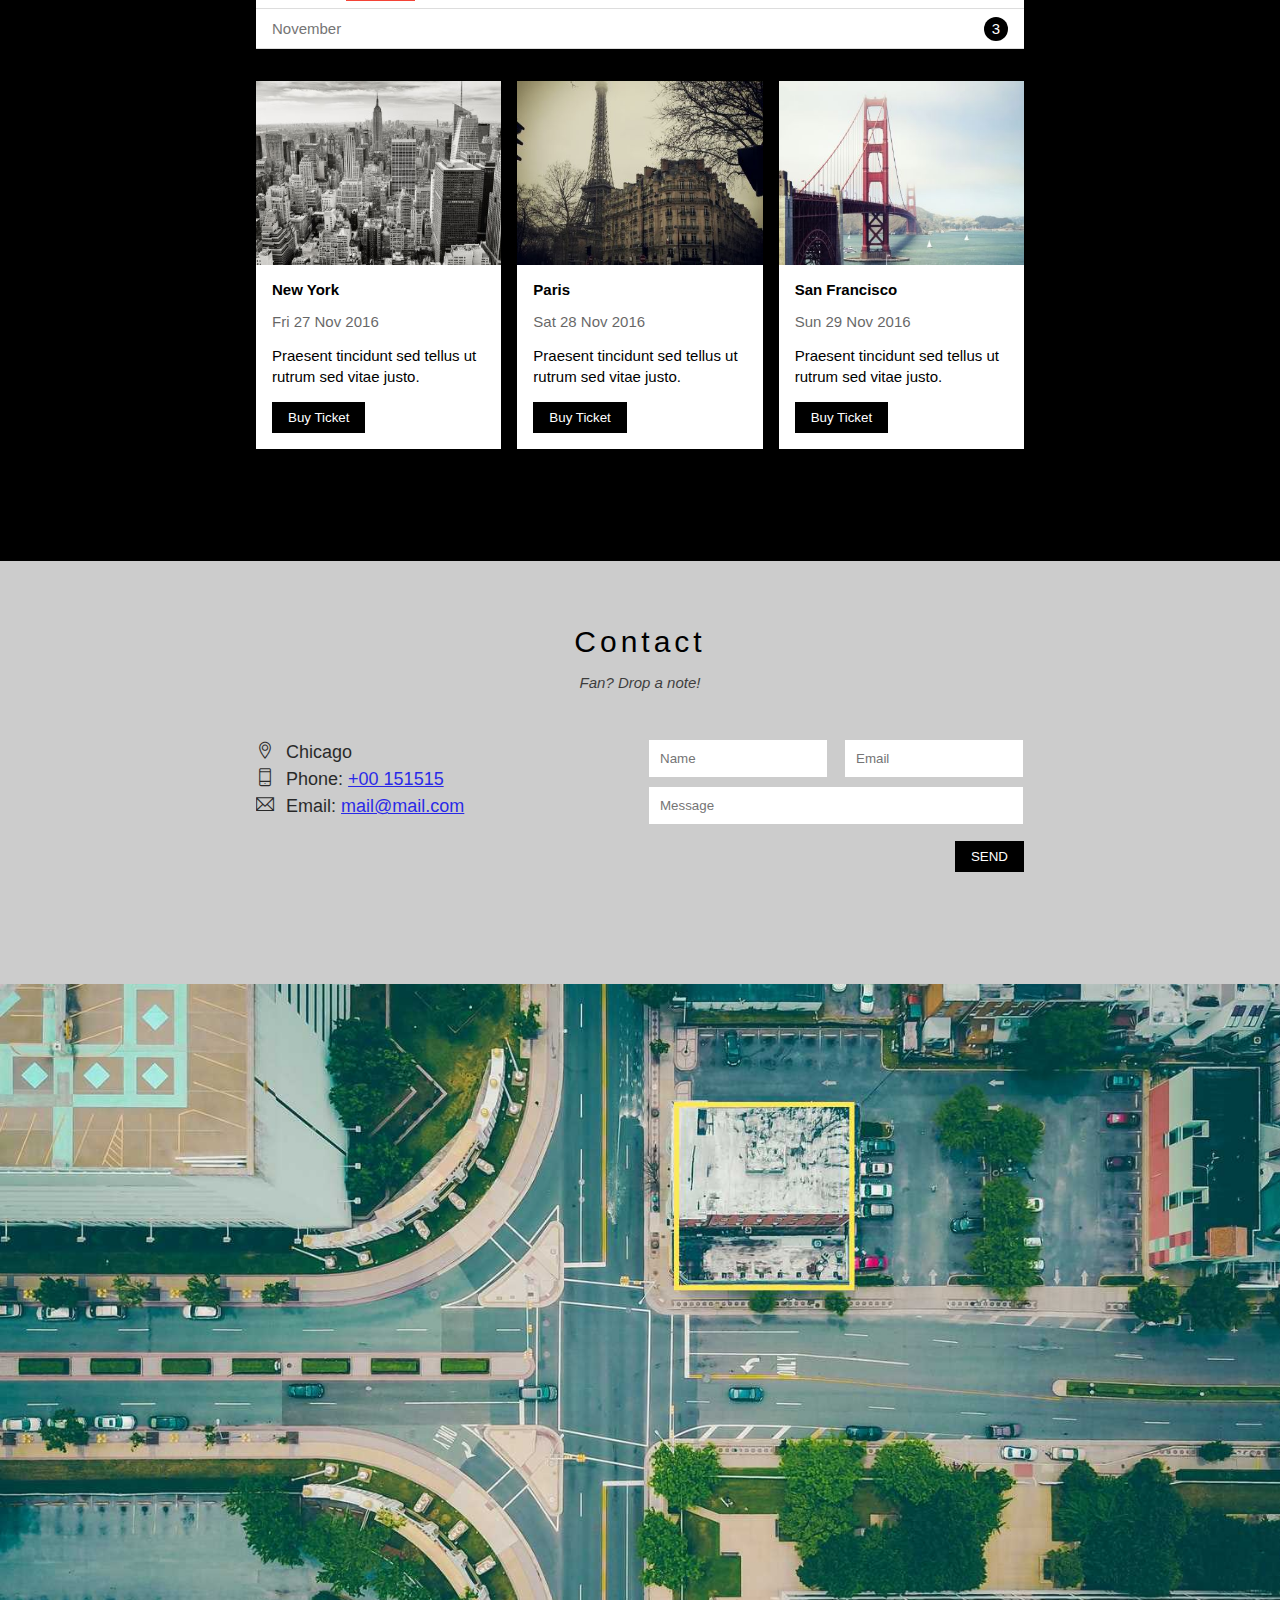
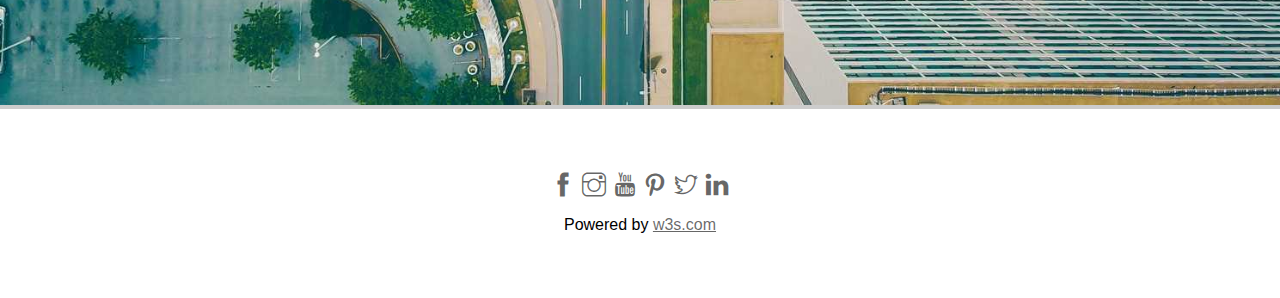
==== commit ee66c38e: "update duong dan p2" ====
--- a/index.html
+++ b/index.html
@@ -5,7 +5,7 @@
     <meta http-equiv="X-UA-Compatible" content="IE=edge">
     <meta name="viewport" content="width=device-width, initial-scale=1.0">
     <title>W3_BAND</title>
-    <link rel="icon" type="image/png" href="/assets/img/favicon.png"/>
+    <link rel="icon" type="image/png" href="./assets/img/favicon.png"/>
     <link rel="stylesheet" href="./assets/css/style.css">
     <link rel="stylesheet" href="./assets/css/responsive.css">
     <link rel="stylesheet" href="./assets/font/themify-icons/themify-icons.css">
@@ -69,19 +69,19 @@
                     <!-- Mem 1 -->
                     <div class="col col-third s-col-full mt-32 text-center">
                         <p class="member-name">Name</p>
-                        <img src="/assets/img/band/member1.jpg" alt="Name" class="member-img">
+                        <img src="./assets/img/band/member1.jpg" alt="Name" class="member-img">
                     </div>
 
                     <!-- Mem 2 -->
                     <div class="col col-third s-col-full mt-32 text-center">
                         <p class="member-name">Name</p>
-                        <img src="/assets/img/band/member1.jpg" alt="Name" class="member-img">
+                        <img src="./assets/img/band/member1.jpg" alt="Name" class="member-img">
                     </div>
 
                     <!-- Mem 3 -->
                     <div class="col col-third s-col-full mt-32 text-center">
                         <p class="member-name">Name</p>
-                        <img src="/assets/img/band/member1.jpg" alt="Name" class="member-img">
+                        <img src="./assets/img/band/member1.jpg" alt="Name" class="member-img">
                     </div>
                     <div class="clear"></div>
                 </div>
@@ -102,7 +102,7 @@
                     <!-- Places -->
                     <div class="row places-list">
                         <div class="col col-third s-col-full mt-16">
-                            <img src="/assets/img/places/places1.jpg" alt="New York" class="place-img">
+                            <img src="./assets/img/places/places1.jpg" alt="New York" class="place-img">
                             <div class="place-body">
                                 <h3 class="place-heading">
                                     New York
@@ -118,7 +118,7 @@
                         </div>
                         
                         <div class="col col-third s-col-full mt-16">
-                            <img src="/assets/img/places/places2.jpg" alt="New York" class="place-img">
+                            <img src="./assets/img/places/places2.jpg" alt="New York" class="place-img">
                             <div class="place-body">
                                 <h3 class="place-heading">
                                     Paris
@@ -134,7 +134,7 @@
                         </div>
 
                         <div class="col col-third s-col-full mt-16">
-                            <img src="/assets/img/places/places3.jpg" alt="New York" class="place-img">
+                            <img src="./assets/img/places/places3.jpg" alt="New York" class="place-img">
                             <div class="place-body">
                                 <h3 class="place-heading">
                                     San Francisco
@@ -191,7 +191,7 @@
 
             <!-- Map Section -->
             <div class="map-section">
-                <img src="/assets/img/map.jpg" alt="Map">
+                <img src="./assets/img/map.jpg" alt="Map">
             </div>
             <!-- End Map Section -->
         </div>
--- a/assets/css/style.css
+++ b/assets/css/style.css
@@ -216,7 +216,7 @@
     background-color: #333; */
     margin-top: 46px;
     padding-top: 50%;
-    background: url("../assets/img/slider1.jpg") top center / cover no-repeat;
+    background: url("../img/slider1.jpg") top center / cover no-repeat;
     position: relative;
 }
 
